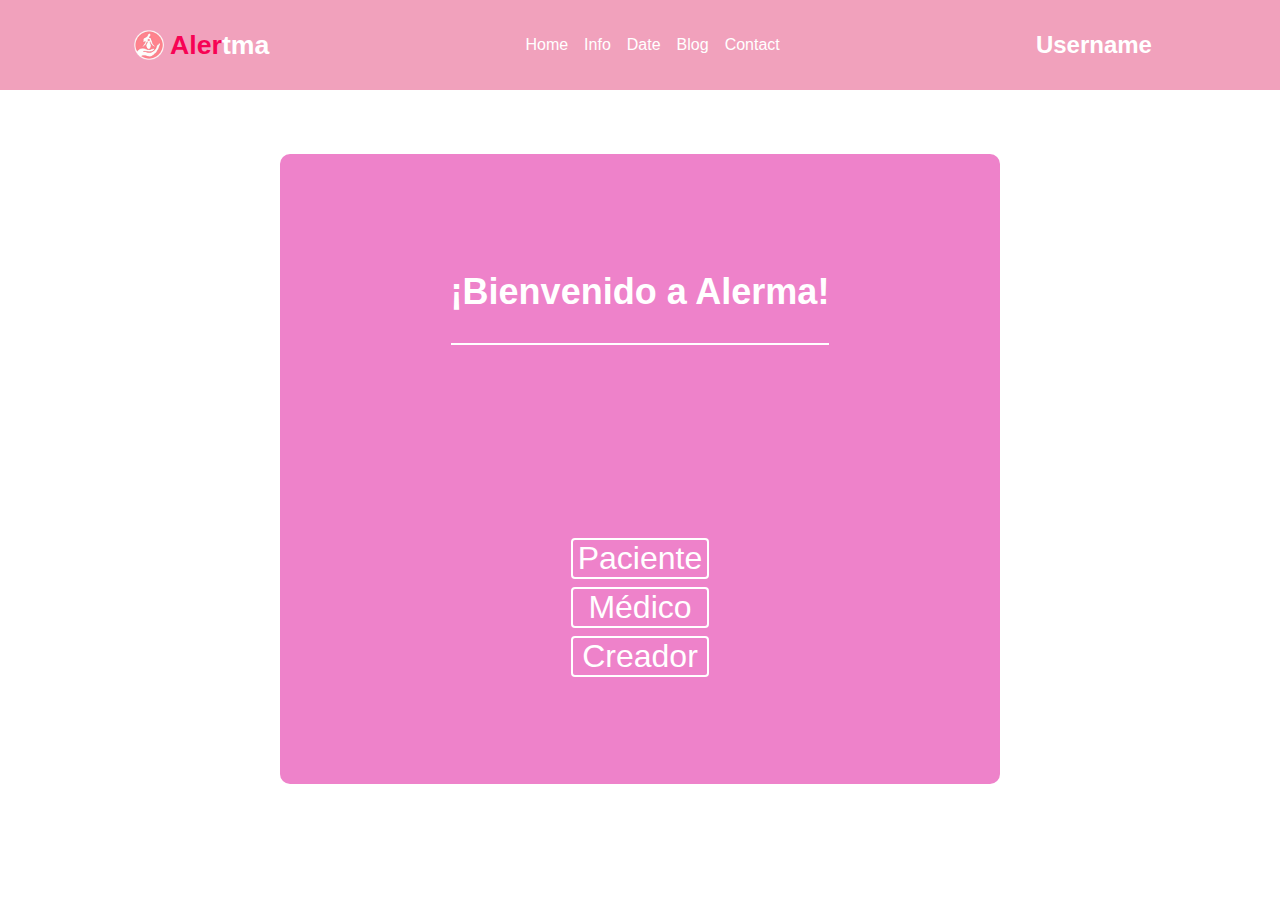
==== index.html @ 739d7bea "Update 0.0.1 Login_Header" ====
<!DOCTYPE html>
<html lang="en">
<head>
    
    <meta charset="UTF-8">
    <meta name="viewport" content="width=device-width, initial-scale=1.0">
    <link rel="shortcut icon" href="images/logo_fondo2.png" type="image/x-icon">
    <link rel="stylesheet" href="css/style1.css">
    <title>Alertma</title>
</head>
<body>
    <header class="head">
        <div class="head1">
            <img src="/images/logo_fondo2.png" alt="Logo">
            <h1>Aler <h1 id="tma">tma</h1></h1>
            
        </div>
        <div class="head2">
            <nav>
                <a href="">Home</a>
                <a href="">Info</a>
                <a href="">Date</a>
                <a href="">Blog</a>
                <a href="">Contact</a>
            </nav>
        </div>
        <div>
            <h2>Username</h2>
        </div>
    </header>
    <div class="container">
        <div class="cuadro">
            <div class="c1">
                <h2>¡Bienvenido a Alerma!</h2>
            </div>
            <div class="c2">
                <a href="html/page1.html">Paciente</a>
                <a href="html/page2.html">Médico</a>
                <a href="html/page3.html">Creador</a>
            </div>
        </div>
        
    </div>
</body>
</html>
---- css/style1.css ----
body{
    margin: 0 auto;
}

.head{
    background-color: #f1a1bc;
    height: 10vh;
    width: 100%;
    display: flex;
    justify-content: space-around;
    align-items: center;
    font-family: 'Lucida Sans', 'Lucida Sans Regular', 'Lucida Grande', 'Lucida Sans Unicode', Geneva, Verdana, sans-serif;
    color: white;
}
.head1{
    display: flex;
    align-items: center;
    color: #f70354;
    font-size:smaller;
}
#tma {
    color: white;
}
.head1 img{
    width: 30px;
    height: 30px;
    padding: 0px 6px;
}
.head2 nav{
    display: flex;
    gap: 16px;
    text-decoration: none;
}
nav a{
    text-decoration: none;
    color: white;
}
nav a:hover{
    text-decoration: overline;
    color: #f70354;
}

.container{
    width: 100%;
    display:flex ;
    justify-content: center;
}
.cuadro{
    margin: 5%;
    display: grid;
    align-items: center;
    justify-content: center;
    width: 80vh;
    height: 70vh;
    border-radius: 10px;
    background-color: #ee82ca;
}
.c1{
    display: grid;
    align-items: center;
    justify-content: center;
    
    font-family: 'Lucida Sans', 'Lucida Sans Regular', 'Lucida Grande', 'Lucida Sans Unicode', Geneva, Verdana, sans-serif;
    color:white; 
    font-size: 150%;
    border-bottom: 2px white solid;
}
.c2{
    display: grid;
    align-items: center;
    justify-content: center;
    gap: 8px;
    font-size: 200%;
    padding: 20px 0px;
}
.c2 a{
    text-align: center;
    border: 2px white double;
    border-radius: 4px;
    text-decoration: none;
    font-family: 'Lucida Sans', 'Lucida Sans Regular', 'Lucida Grande', 'Lucida Sans Unicode', Geneva, Verdana, sans-serif;
    color:white; 
    padding: 0px 5px;
}
.c2 a:hover{
    
    background-color:white;
    color: #ee82ca;
    border: #ee82ca;
}

.formulario {
    background-color: #f1a1bc;
    padding: 10px;
    margin-top: 2%;
    display: grid;
    gap: 5px;
}
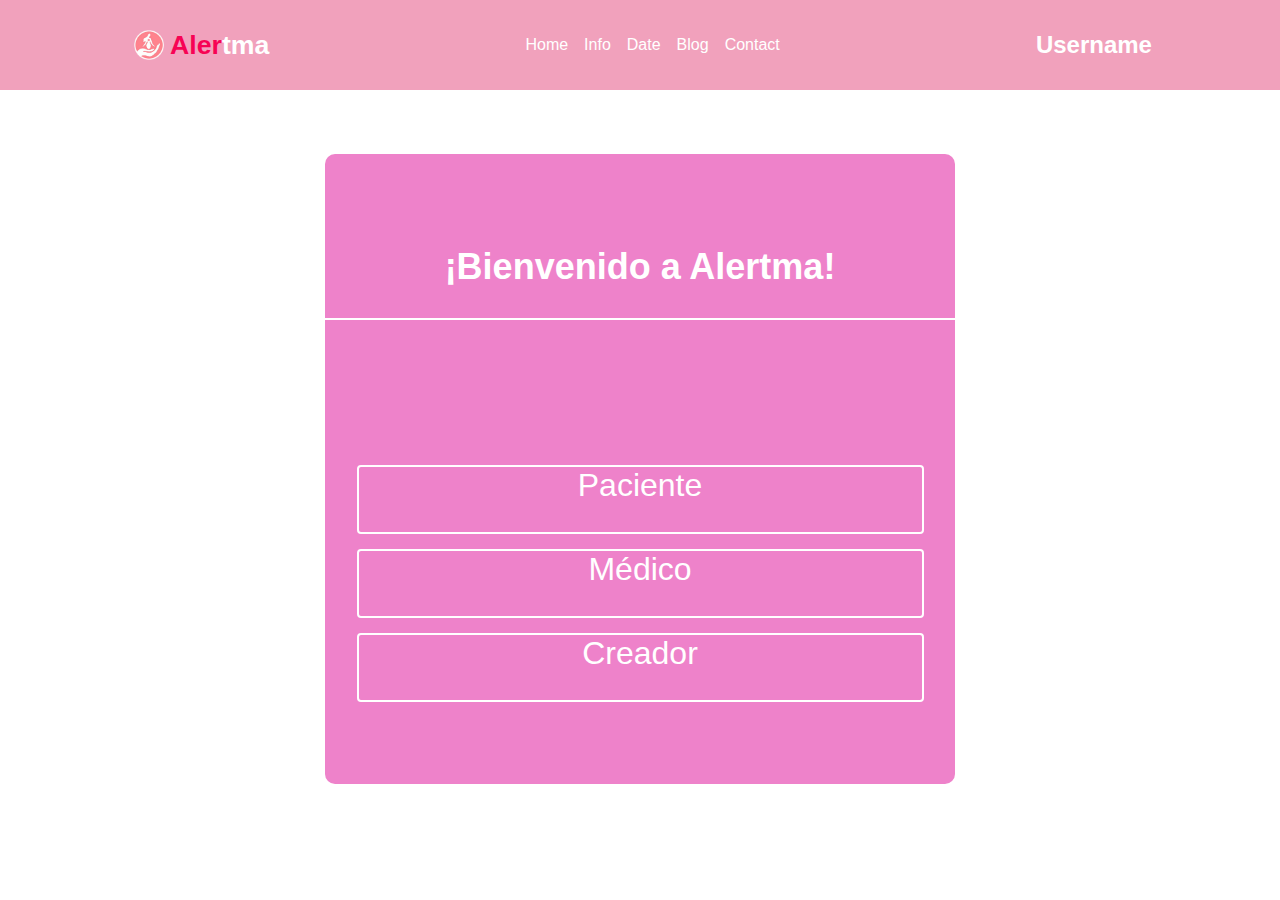
==== commit 937dfcaa: "Update 0.0.2 Register" ====
--- a/index.html
+++ b/index.html
@@ -8,7 +8,7 @@
     <link rel="stylesheet" href="css/style1.css">
     <title>Alertma</title>
 </head>
-<body>
+<body onload="load_page()">
     <header class="head">
         <div class="head1">
             <img src="/images/logo_fondo2.png" alt="Logo">
@@ -31,15 +31,39 @@
     <div class="container">
         <div class="cuadro">
             <div class="c1">
-                <h2>¡Bienvenido a Alerma!</h2>
+                <h2>¡Bienvenido a Alertma!</h2>
             </div>
             <div class="c2">
-                <a href="html/page1.html">Paciente</a>
-                <a href="html/page2.html">Médico</a>
-                <a href="html/page3.html">Creador</a>
+                <a href="html/page1.html" onmouseover="info()" onmouseout="leave()">
+                    Paciente<p id="paciente">Consigue información sobre el cáncer de mama, aprovecha los recursos que proporcionamos y toma medidas preventivas importantes.</p>
+                </a>
+                
+                <a href="html/page2.html" onmouseover="info()" onmouseout="leave()">
+                    Médico<p id="medico">Comparte tu conocimiento, apoya a promover la concienciación y la detección temprana del cáncer de mama.</p>
+                </a>
+                <a href="html/page3.html" onmouseover="info()" onmouseout="leave()">
+                    Creador<p id="creador">Explora la plataforma a tu gusto, sin limitaciones, viendo todos aquellos detalles que se ocultan al público.</p>
+                </a>
             </div>
         </div>
         
     </div>
 </body>
-</html>+</html>
+<script>
+    /*var paciente = document.getElementById("paciente");
+    var medico = document.getElementById("medico");
+    var creador = document.getElementById("creador");
+    function load_page(){
+        paciente.style.visibility = "hidden";
+        medico.style.visibility = "hidden";
+        creador.style.visibility = "hidden";
+
+    }
+    function info(){
+        paciente.style.visibility = "visible";
+    }
+    function leave(){
+        paciente.style.visibility = "hidden";
+    }*/
+</script>--- a/css/style1.css
+++ b/css/style1.css
@@ -50,8 +50,8 @@
     margin: 5%;
     display: grid;
     align-items: center;
-    justify-content: center;
-    width: 80vh;
+    justify-self: center;
+    width: 70vh;
     height: 70vh;
     border-radius: 10px;
     background-color: #ee82ca;
@@ -70,7 +70,7 @@
     display: grid;
     align-items: center;
     justify-content: center;
-    gap: 8px;
+    gap: 15px;
     font-size: 200%;
     padding: 20px 0px;
 }
@@ -82,18 +82,100 @@
     font-family: 'Lucida Sans', 'Lucida Sans Regular', 'Lucida Grande', 'Lucida Sans Unicode', Geneva, Verdana, sans-serif;
     color:white; 
     padding: 0px 5px;
+    height: 65px;
+    margin: 0px 5%;
 }
 .c2 a:hover{
     
     background-color:white;
     color: #ee82ca;
     border: #ee82ca;
+    height: 120px;
+    transition-duration: 150ms;
+}
+.c2 a:hover p{
+    visibility: visible;
+}
+.c2 p{
+    background-color: white;
+    visibility: hidden;
+    color: gray;
+    font-size: 38%;
+    border-radius: 10px;
+}
+#registro{
+    height: 100vh;
+}
+.formulario {
+    background-color: #f1a1bc;
+    color: white;
+    font-family: 'Lucida Sans', 'Lucida Sans Regular', 'Lucida Grande', 'Lucida Sans Unicode', Geneva, Verdana, sans-serif;
+    padding: 10px;
+    margin-top: 4%;
+    display: grid;
+    gap: 12px;
+    border-radius: 5px;
+    height: 80vh;
+}
+.formulario h3{
+    text-align: center;
+    font-weight: 100;
+    margin: 0% 20%;
+
+}
+.formulario input{
+    background-color:#f1a1bc;
+    border: 2px solid white;
+    color: white;
+    margin: 0% 20%;
+}
+.formulario input::placeholder{
+    color: white;
+}
+.formulario select{
+    border: 2px solid white;
+    background-color: #f1a1bc;
+    color: white;
+    margin: 0% 20%;
+}
+.formulario a{
+    background-color: white;
+    display: flex;
+    justify-content: center;
+    align-items: center;
+    margin: 0px 30%;
+    border-radius: 10px;
+    text-decoration: none;
+    color:#ee82ca;
+    font-weight: 800;
+    margin-top: 10px;
 }
 
-.formulario {
+
+#page{
+    display: flex;
+    justify-content: left;
+    height: 100vh;
+}
+.perfil{
+    display:grid;
+    align-items: center;
+    justify-items: center;
     background-color: #f1a1bc;
-    padding: 10px;
-    margin-top: 2%;
-    display: grid;
-    gap: 5px;
-}+    border-radius: 10px;
+    color: white;
+    font-size: medium;
+    font-family: 'Lucida Sans', 'Lucida Sans Regular', 'Lucida Grande', 'Lucida Sans Unicode', Geneva, Verdana, sans-serif;
+    margin-top: 1%;
+    margin-left: 1%;
+    height: 100%;
+    padding: 0px 3%;
+    
+}
+.perfil img{
+    width: 10vh;
+    height: 10vh;
+}
+#info2 {
+    border-bottom: 2px solid white;
+}
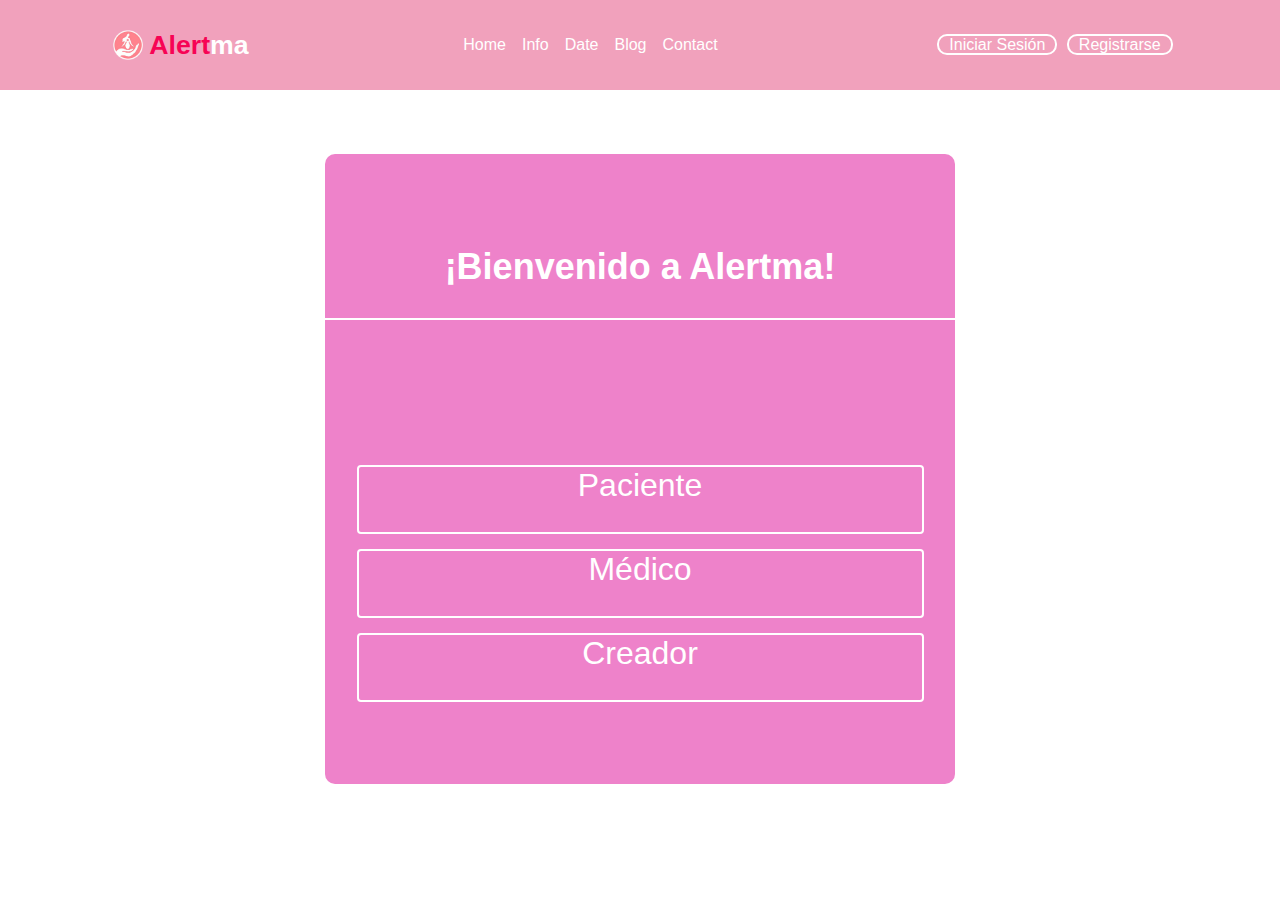
==== commit 33aca307: "Update 0.0.3 Page_Register" ====
--- a/index.html
+++ b/index.html
@@ -12,7 +12,7 @@
     <header class="head">
         <div class="head1">
             <img src="/images/logo_fondo2.png" alt="Logo">
-            <h1>Aler <h1 id="tma">tma</h1></h1>
+            <h1>Alert <h1 id="tma">ma</h1></h1>
             
         </div>
         <div class="head2">
@@ -25,7 +25,8 @@
             </nav>
         </div>
         <div>
-            <h2>Username</h2>
+            <a href="" class="login">Iniciar Sesión</a>
+            <a href="" class="login">Registrarse</a>
         </div>
     </header>
     <div class="container">
--- a/css/style1.css
+++ b/css/style1.css
@@ -39,6 +39,21 @@
 nav a:hover{
     text-decoration: overline;
     color: #f70354;
+}
+.login{
+    text-align: center;
+    text-decoration: none;
+    background-color:#f1a1bc;
+    border: white 2px solid;
+    border-radius: 10px;
+    padding: 0px 10px;
+    color: white;
+    margin-left: 5px;
+}
+.login:hover{
+    background-color: white;
+    color: #f1a1bc;
+    transition-duration: 200ms;
 }
 
 .container{
@@ -107,15 +122,18 @@
     height: 100vh;
 }
 .formulario {
-    background-color: #f1a1bc;
+    background-color:#f779a3;
     color: white;
     font-family: 'Lucida Sans', 'Lucida Sans Regular', 'Lucida Grande', 'Lucida Sans Unicode', Geneva, Verdana, sans-serif;
     padding: 10px;
     margin-top: 4%;
-    display: grid;
+    display: flex;
     gap: 12px;
     border-radius: 5px;
-    height: 80vh;
+    height: 60vh;
+    margin: 4% 5%;
+    justify-content: center;
+    text-align: center;
 }
 .formulario h3{
     text-align: center;
@@ -149,6 +167,14 @@
     color:#ee82ca;
     font-weight: 800;
     margin-top: 10px;
+}
+.form{
+    margin: 10px;
+    background-color: #f1a1bc;
+    width: 40%;
+    display: grid;
+    gap: 5px;
+    padding: 20px 0px;
 }
 
 
@@ -179,3 +205,41 @@
 #info2 {
     border-bottom: 2px solid white;
 }
+
+.banner{
+    background-image: url(/images/lazo.jpg);
+    background-color: #f70354;
+    width: 100%;
+    height: 60vh;
+    display: flex;
+    justify-content: center;
+    align-items: end;
+    background-size:cover;
+    background-position: center;
+}
+.banner img{
+    height: 80%;
+    width: 100%;
+}
+
+.ban{
+    background-color: #f70354;
+    margin: 5px;
+    height: 200px;
+    width: 100px;
+    padding: 10px 50px;
+    color: white;
+
+}
+.datos{
+    display: flex;
+    height: 100px;
+}
+
+.pag{
+    display: none;
+    position: absolute;
+}
+.reg:hover .pag{
+    display: block;
+}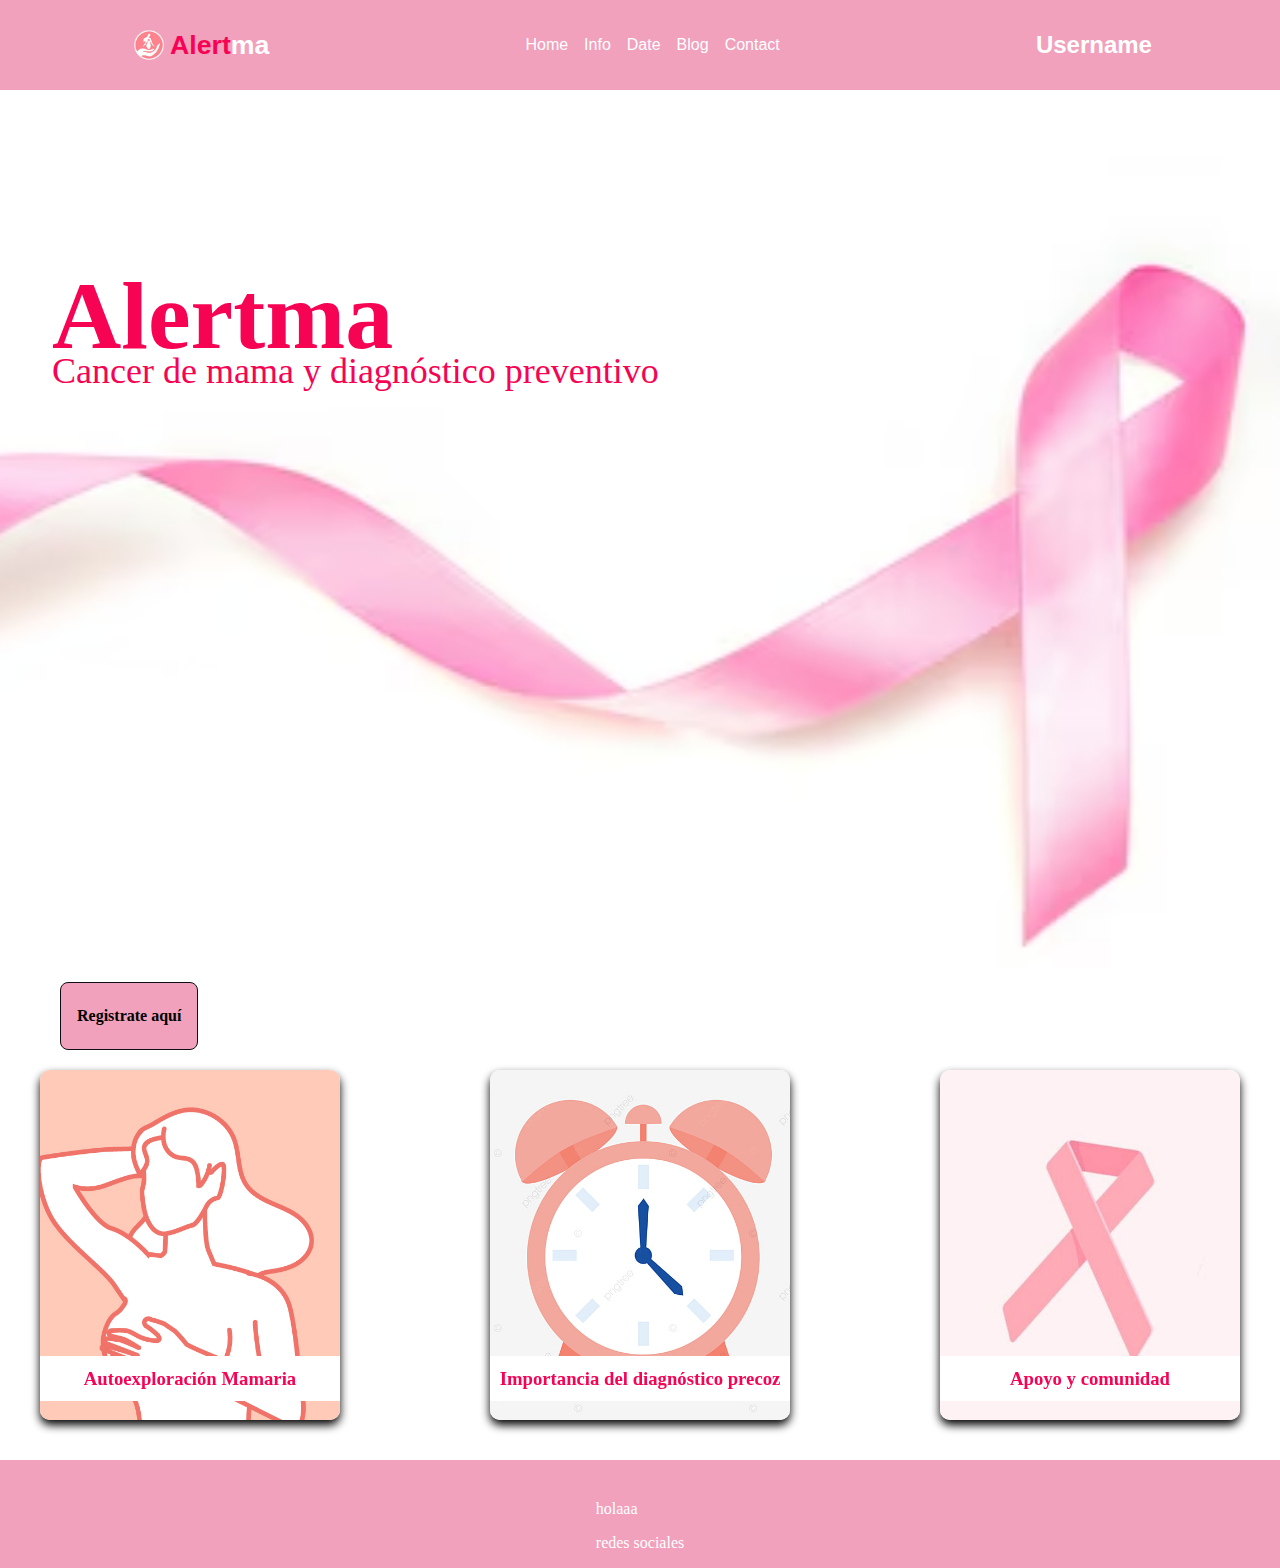
==== commit 6c0cdb85: "Update Index and Time_Dosis" ====
--- a/index.html
+++ b/index.html
@@ -1,17 +1,16 @@
 <!DOCTYPE html>
 <html lang="en">
 <head>
-    
     <meta charset="UTF-8">
     <meta name="viewport" content="width=device-width, initial-scale=1.0">
     <link rel="shortcut icon" href="images/logo_fondo2.png" type="image/x-icon">
-    <link rel="stylesheet" href="css/style1.css">
+    <link rel="stylesheet" href="css/style2.css">
     <title>Alertma</title>
 </head>
-<body onload="load_page()">
+<body>
     <header class="head">
         <div class="head1">
-            <img src="/images/logo_fondo2.png" alt="Logo">
+            <img src="images/logo_fondo2.png" alt="Logo">
             <h1>Alert <h1 id="tma">ma</h1></h1>
             
         </div>
@@ -25,46 +24,96 @@
             </nav>
         </div>
         <div>
-            <a href="" class="login">Iniciar Sesión</a>
-            <a href="" class="login">Registrarse</a>
+            <h2>Username</h2>
         </div>
     </header>
-    <div class="container">
-        <div class="cuadro">
-            <div class="c1">
-                <h2>¡Bienvenido a Alertma!</h2>
+
+    <main>
+        <div class="presentation">
+            <h1 class="description">
+                <Icon name="fluent:arrow-trending-lines-20-filled"/>
+                Alertma
+            </h1>
+            <p class="description2">Cancer de mama y diagnóstico preventivo</p>
+            <img src="/images/fondo.jpg" alt="" class="banner">
+        </div>
+
+        <div class="login">
+            <a href="html/login.html" class="hover:bg-[#0d0f14] hover:border-gray-300 hover:text-white transition-all duration-700 flex border border-[#0d0f14] justify-center items-center space-x-2 bg-gray-200 text-gray-800 rounded-xl px-5 py-2">
+                <p class="font-semibold">Registrate aquí</p>
+            </a>
+        </div>
+
+
+
+        <div class="card_container">
+            <div class="card">
+                <div class="face front">
+                    <img src="/images/tarjeta1.jpg" alt="">
+                    <h3>Autoexploración Mamaria</h3>
+                </div>
+                <div class="face back">
+                    <h3>Autoexploración Mamaria</h3>
+                    <p>¡Cuida de ti misma! La autoexploración mamaria es clave para detectar cualquier cambio en tu cuerpo. Tómate unos minutos cada mes para revisarte y detectar posibles señales de alerta temprana de cáncer de mama.</p>
+                    <div class="link">
+                        <a href="#">Details</a>
+                    </div>
+                </div>
             </div>
-            <div class="c2">
-                <a href="html/page1.html" onmouseover="info()" onmouseout="leave()">
-                    Paciente<p id="paciente">Consigue información sobre el cáncer de mama, aprovecha los recursos que proporcionamos y toma medidas preventivas importantes.</p>
-                </a>
-                
-                <a href="html/page2.html" onmouseover="info()" onmouseout="leave()">
-                    Médico<p id="medico">Comparte tu conocimiento, apoya a promover la concienciación y la detección temprana del cáncer de mama.</p>
-                </a>
-                <a href="html/page3.html" onmouseover="info()" onmouseout="leave()">
-                    Creador<p id="creador">Explora la plataforma a tu gusto, sin limitaciones, viendo todos aquellos detalles que se ocultan al público.</p>
-                </a>
+    
+            <div class="card">
+                <div class="face front">
+                    <img src="/images/tarjeta2.jpg" alt="">
+                    <h3>Importancia del diagnóstico precoz</h3>
+                </div>
+                <div class="face back">
+                    <h3>Importancia del diagnóstico precoz</h3>
+                    <p>El tiempo es crucial. ¡No esperes! Un diagnóstico precoz aumenta las posibilidades de tratamiento exitoso. Consulta a tu médico regularmente y realiza mamografías periódicamente.</p>
+                    <div class="link">
+                        <a href="#">Details</a>
+                    </div>
+                </div>
+            </div>
+    
+            
+            <div class="card">
+                <div class="face front">
+                    <img src="/images/tarjeta3.jpg" alt="">
+                    <h3>Apoyo y comunidad</h3>
+                </div>
+                <div class="face back">
+                    <h3>Apoyo y comunidad</h3>
+                    <p>¡No estás sola! La comunidad y el apoyo son fundamentales. Encuentra grupos de apoyo, amigos y familiares que te respalden en tu viaje contra el cáncer de mama.</p>
+                    <div class="link">
+                        <a href="#">Details</a>
+                    </div>
+                </div>
+            </div>
+    
+        </div>
+
+        <div class="information">
+            <div class="flex flex-col justify-center items-center gap-5">
+                <p class="text-4xl">holaaa</p>
+                <p class="font-light text-lg w-[400px] text-center">redes sociales</p>			
             </div>
         </div>
+    
+
+
+    </main>
+
+    <style>
         
-    </div>
+        
+    </style>
+
+
+
+    <footer>
+
+
+    </footer>
+    <script></script>
 </body>
-</html>
-<script>
-    /*var paciente = document.getElementById("paciente");
-    var medico = document.getElementById("medico");
-    var creador = document.getElementById("creador");
-    function load_page(){
-        paciente.style.visibility = "hidden";
-        medico.style.visibility = "hidden";
-        creador.style.visibility = "hidden";
-
-    }
-    function info(){
-        paciente.style.visibility = "visible";
-    }
-    function leave(){
-        paciente.style.visibility = "hidden";
-    }*/
-</script>+</html>--- a/css/style2.css
+++ b/css/style2.css
@@ -0,0 +1,359 @@
+
+body{
+    margin: 0 auto;
+}
+
+.head{
+    background-color: #f1a1bc;
+    height: 10vh;
+    width: 100%;
+    display: flex;
+    justify-content: space-around;
+    align-items: center;
+    font-family: 'Lucida Sans', 'Lucida Sans Regular', 'Lucida Grande', 'Lucida Sans Unicode', Geneva, Verdana, sans-serif;
+    color: white;
+}
+.head1{
+    display: flex;
+    align-items: center;
+    color: #f70354;
+    font-size:smaller;
+}
+#tma {
+    color: white;
+}
+.head1 img{
+    width: 30px;
+    height: 30px;
+    padding: 0px 6px;
+}
+.head2 nav{
+    display: flex;
+    gap: 16px;
+    text-decoration: none;
+}
+nav a{
+    text-decoration: none;
+    color: white;
+}
+nav a:hover{
+    text-decoration: overline;
+    color: #f70354;
+}
+
+.container{
+    width: 100%;
+    display:flex ;
+    justify-content: center;
+}
+.cuadro{
+    margin: 5%;
+    display: grid;
+    align-items: center;
+    justify-content: center;
+    width: 80vh;
+    height: 70vh;
+    border-radius: 10px;
+    background-color: #ee82ca;
+}
+.c1{
+    display: grid;
+    align-items: center;
+    justify-content: center;
+    
+    font-family: 'Lucida Sans', 'Lucida Sans Regular', 'Lucida Grande', 'Lucida Sans Unicode', Geneva, Verdana, sans-serif;
+    color:white; 
+    font-size: 150%;
+    border-bottom: 2px white solid;
+}
+.c2{
+    display: grid;
+    align-items: center;
+    justify-content: center;
+    gap: 8px;
+    font-size: 200%;
+    padding: 20px 0px;
+}
+.c2 a{
+    text-align: center;
+    border: 2px white double;
+    border-radius: 4px;
+    text-decoration: none;
+    font-family: 'Lucida Sans', 'Lucida Sans Regular', 'Lucida Grande', 'Lucida Sans Unicode', Geneva, Verdana, sans-serif;
+    color:white; 
+    padding: 0px 5px;
+}
+.c2 a:hover{
+    
+    background-color:white;
+    color: #ee82ca;
+    border: #ee82ca;
+}
+
+.formulario {
+    background-color: #f1a1bc;
+    padding: 10px;
+    margin-top: 2%;
+    display: grid;
+    gap: 5px;
+}
+
+.button{
+    font-weight: bold;
+    background-color: white; 
+    border: 2px solid pink; 
+    padding: 8px 16px;
+    font-size: 25px;
+    color: white;
+    font-weight: 500;
+    letter-spacing: 1px;
+    border-radius: 10px;
+    cursor: pointer;
+    margin-top: 20px;
+    margin-right: 10px; 
+    margin-left: 10px;
+    border-width: 3px;
+}
+
+.notifications a {
+    color: pink; /* Color del texto */
+    text-decoration: none;
+    font-weight: bold;
+}
+
+.alert{
+    background: rgb(254, 212, 219);
+    padding: 20px 40px;
+    min-width: 420px;
+    position: absolute;
+    right: 0px;
+    top: 55px;
+    border-radius: 4px;
+    border-left: 4px solid rgb(250, 74, 103); 
+    overflow: hidden;
+}
+.alert.hide{
+    display: none;
+}
+@keyframes show_notification{
+    0%{
+        transform: translateX(100%);
+    }
+    40%{
+        transform: translateX(-10%);
+    }
+    80%{
+        transform: translateX(0%);
+    }
+    100%{
+        transform: translateX(-10px);
+    }
+}
+
+.alert .warning{
+    position: absolute;
+    left: 20px;
+    top: 50%;
+    transform: translateY(-50%);
+    color: rgb(215, 48, 76);
+    font-size: 30px;
+
+}
+
+.alert .message{
+    padding: 0 20px;
+    font-size: 18px;
+    color: rgb(208, 50, 76);
+
+}
+
+.alert .close{
+    position: absolute;
+    right: 0px;
+    top: 50%;
+    transform: translateY(-50%);
+    background: rgb(254, 167, 181);
+    padding: 25px 15px;
+    cursor: pointer;
+
+}
+.close:hover{
+    background: rgb(254, 167, 181);
+}
+
+.close .est{
+    color: rgb(215, 48, 76);
+    font-size: 22px;
+    line-height: 40px;
+
+
+}
+
+.presentation{
+    display: flex;
+    flex-direction: column;
+    align-items: center;
+    justify-content: center;
+    gap: 3px;
+    width: 100%;
+    background-color: #ffffff;
+    color: #f70354;
+    height: 98vh;
+    position: relative;
+    overflow: hidden;
+    text-align: center;   
+
+}
+
+.banner {
+    width: 170%;
+    height: 170%;
+    margin-right: 0%; /* Ajusta la posición de la imagen hacia la derecha */
+    top: -10px;
+}
+
+.description{
+    font-size: 6rem;
+    font-weight: bold;
+    display: flex;
+    align-items: flex-start;
+    justify-content: flex-start;
+    margin-left: 2rem;
+    margin-top: 150px; /* Bajar un poco el texto */
+    position: absolute; 
+    top: 20px; 
+    left: 20px; 
+}
+
+.description2{
+    font-size: 2.25rem;
+    font-weight: 100;
+    display: flex;
+    align-items: flex-start;
+    justify-content: flex-start;
+    margin-left: 2rem;
+    margin-top: 250px; 
+    position: absolute; 
+    top: 10px; 
+    left: 20px; 
+      
+}
+.login {
+    text-align: start;
+    margin: 10px 60px 0;
+}
+
+.login a {
+    display: inline-flex;
+    justify-content: center;
+    align-items: center;
+    gap: 0.5rem;
+    background-color: #f1a1bc;
+    color: #000;
+    border: 1px solid #0d0f14;
+    border-radius: 0.5rem;
+    padding: 0.5rem 1rem;
+    text-decoration: none;
+    transition: all 0.7s;
+}
+
+.login a:hover {
+    background-color: #f70354;
+    border-color: #f70354;
+    color: white;
+}
+
+.login a p {
+    font-weight: 600;
+}
+
+
+.information{
+    display: flex; 
+    justify-content: center; 
+    align-items: center; 
+    width: 100%; 
+    background-color: #f1a1bc; 
+    color: white; 
+    padding-top: 24px; 
+
+}
+
+.card_container{
+    display: flex; 
+    justify-content: space-between; 
+    gap: 20px;
+    flex-wrap: wrap;
+    padding: 20px;
+    margin-top: -20px;
+}
+
+.card{
+    position: relative;
+    width: 300px;
+    height: 350px;
+    margin: 20px;
+}
+
+.card .face{
+    position: absolute;
+    width: 100%;
+    height: 100%;
+    backface-visibility: hidden;
+    border-radius: 10px;
+    overflow: hidden;
+    transition: .5s;
+}
+.card .front{
+    transform: perspective(600px) rotateY(0deg);
+    box-shadow: 0 5px 10px #000;
+}
+.card .front img{
+    position: absolute;
+    width: 100%;
+    height: 100%;
+    object-fit: cover;
+}
+.card .front h3{
+    position: absolute;
+    bottom: 0;
+    width: 100%;
+    height: 45px;
+    line-height: 45px;
+    color: #f70354;
+    background: #fff;
+    text-align: center;
+}
+.card .back{
+    transform: perspective(600px) rotateY(180deg);
+    background: #000;
+    padding: 15px;
+    color: #fff;
+    display: flex;
+    flex-direction: column;
+    justify-content: space-between;
+    text-align: center;
+    box-shadow: 0 5px 10px #ee82ca;
+}
+.card .back .link{
+    border-top: solid 1px #ffffff;
+    height: 50px;
+    line-height: 50px;
+}
+.card .back .link a{
+    color: #f70354;
+}
+.card .back h3{
+    font-size: 30px;
+    margin-top: 20px;
+    letter-spacing: 2px;
+}
+.card .back p{
+    letter-spacing: 1px;
+}
+.card:hover .front{
+    transform: perspective(600px) rotateY(180deg);
+}
+.card:hover .back{
+    transform: perspective(600px) rotateY(360deg);
+}
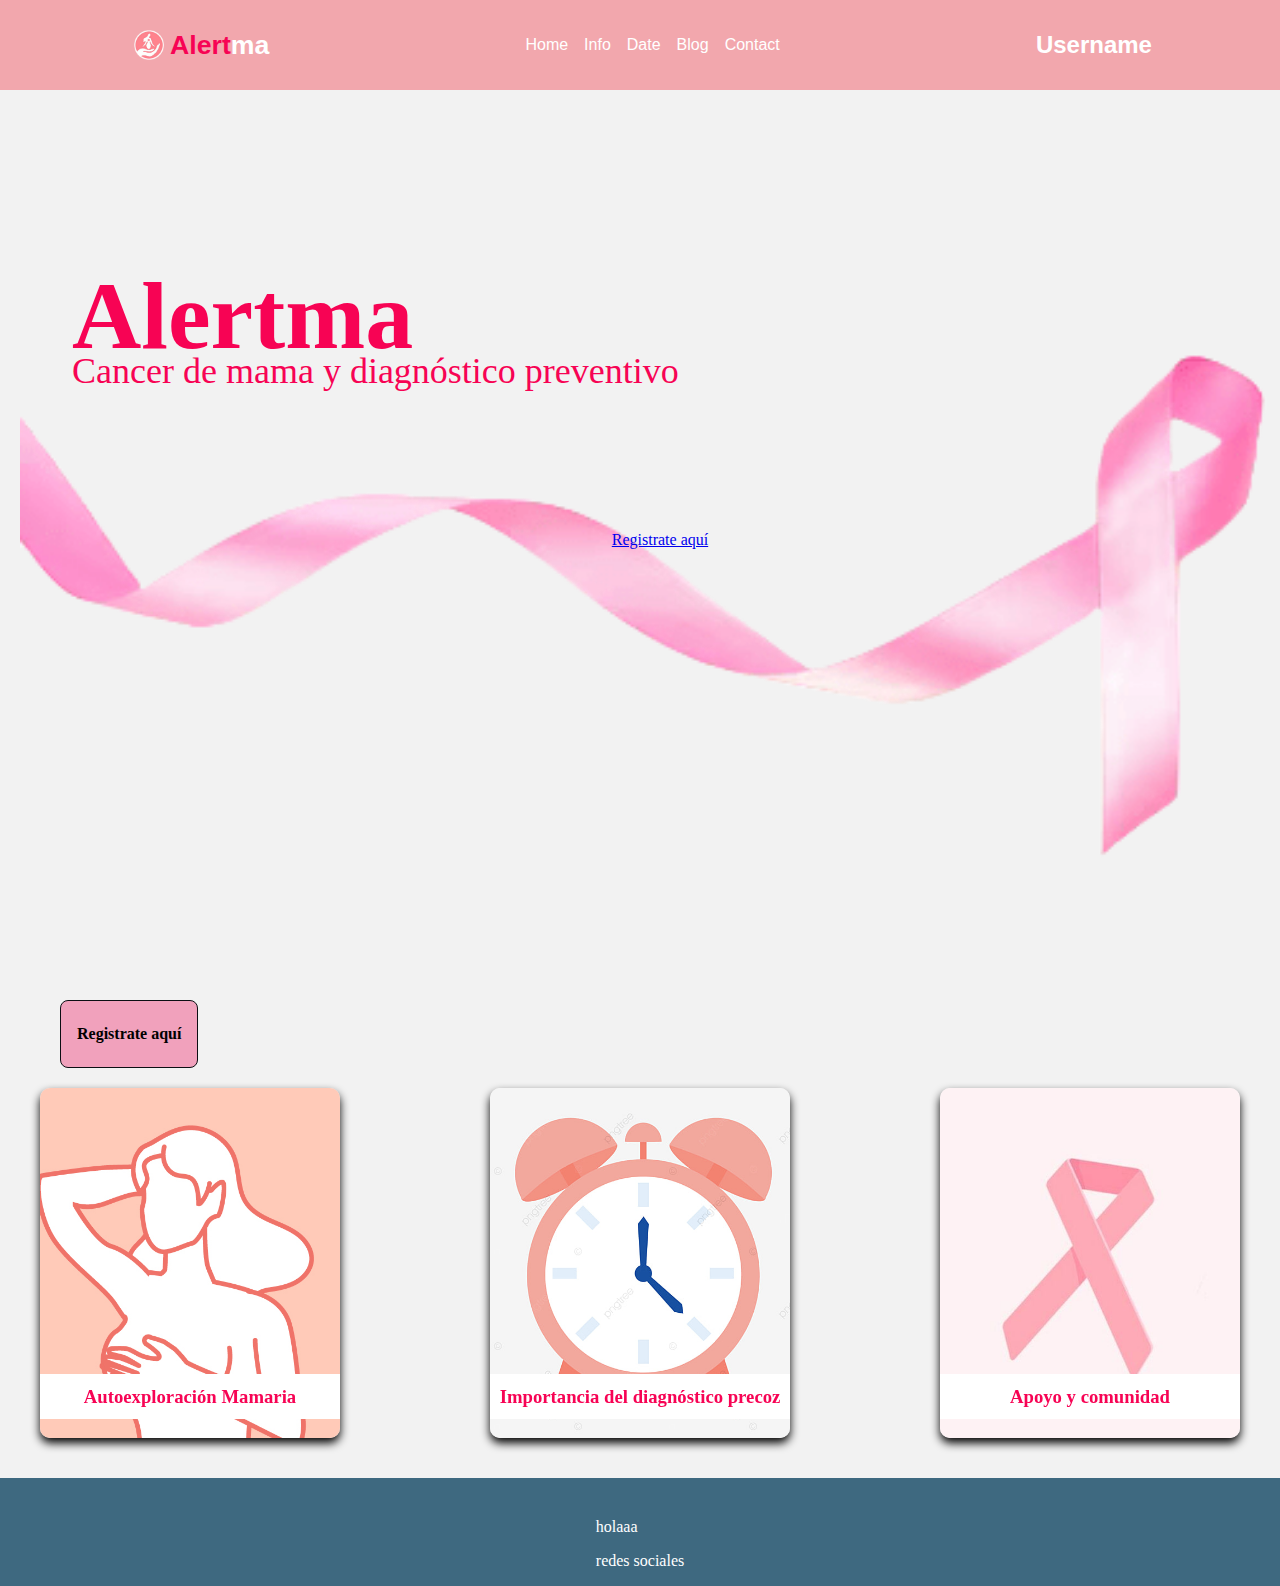
==== commit 8d4eee1e: "Add Prediagnostic 0.0.4" ====
--- a/index.html
+++ b/index.html
@@ -35,7 +35,9 @@
                 Alertma
             </h1>
             <p class="description2">Cancer de mama y diagnóstico preventivo</p>
-            <img src="/images/fondo.jpg" alt="" class="banner">
+            <a href="html/login.html" class="hover:bg-[#0d0f14] hover:border-gray-300 hover:text-white transition-all duration-700 flex border border-[#0d0f14] justify-center items-center space-x-2 bg-gray-200 text-gray-800 rounded-xl px-5 py-2">
+                <p class="font-semibold">Registrate aquí</p>
+            </a>
         </div>
 
         <div class="login">
--- a/css/style2.css
+++ b/css/style2.css
@@ -1,10 +1,11 @@
 
 body{
     margin: 0 auto;
+    background-color: #F2F2F2;
 }
 
 .head{
-    background-color: #f1a1bc;
+    background-color: #F2A7AD;
     height: 10vh;
     width: 100%;
     display: flex;
@@ -196,20 +197,26 @@
     justify-content: center;
     gap: 3px;
     width: 100%;
-    background-color: #ffffff;
-    color: #f70354;
-    height: 98vh;
+    background-image: url(/images/f5.png);
+    color: #f70354;
+    height: 100vh;
     position: relative;
     overflow: hidden;
     text-align: center;   
+    background-position:right;
+    background-size: cover;
+    margin-left: 20px;
+    
+    
 
 }
 
 .banner {
-    width: 170%;
-    height: 170%;
+    width: 100%;
+    height: 100%;
     margin-right: 0%; /* Ajusta la posición de la imagen hacia la derecha */
     top: -10px;
+    transform: scaleX(-1);
 }
 
 .description{
@@ -273,7 +280,7 @@
     justify-content: center; 
     align-items: center; 
     width: 100%; 
-    background-color: #f1a1bc; 
+    background-color: #3E6980; 
     color: white; 
     padding-top: 24px; 
 
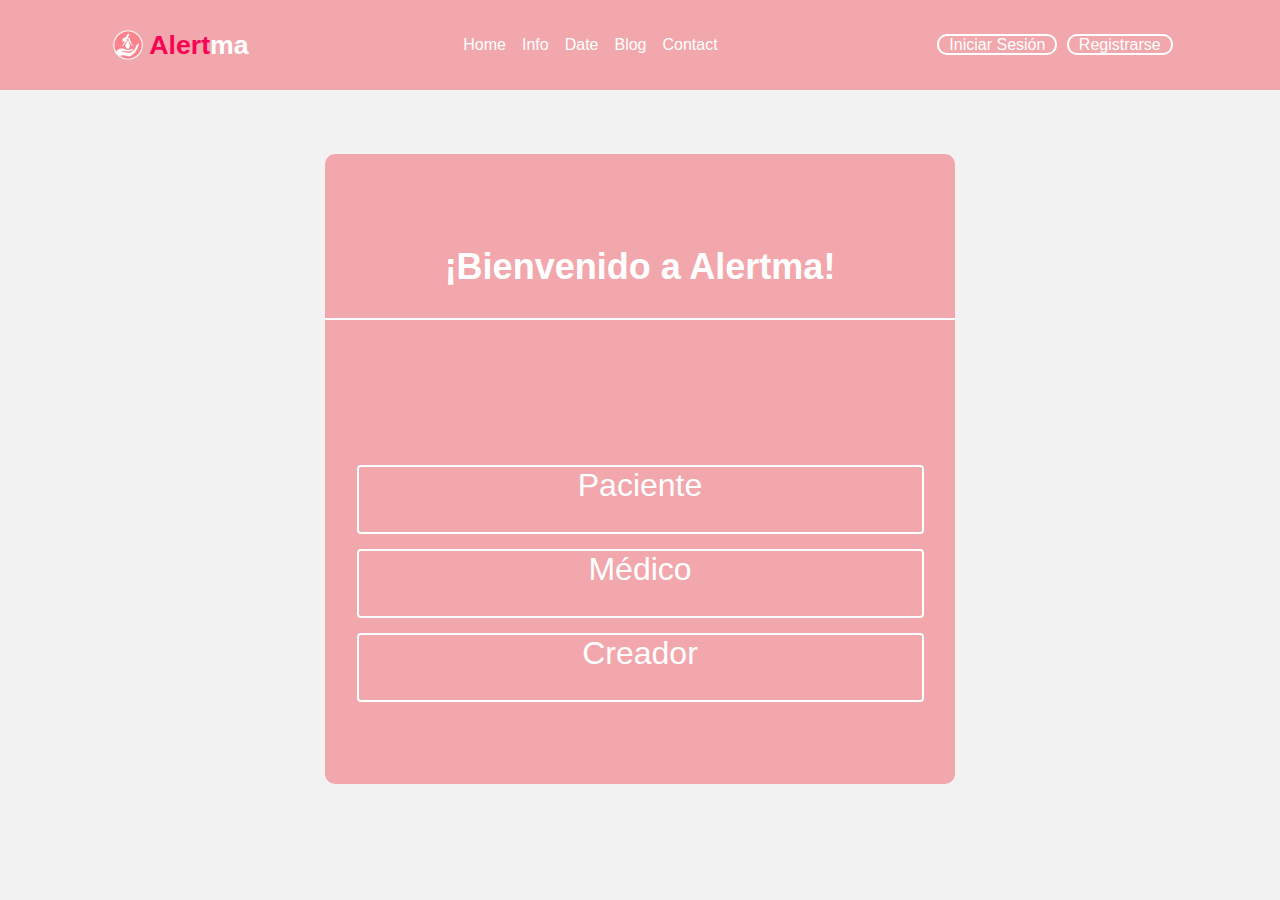
==== commit 626b075c: "Update 0.0.5" ====
--- a/index.html
+++ b/index.html
@@ -1,16 +1,17 @@
 <!DOCTYPE html>
 <html lang="en">
 <head>
+    
     <meta charset="UTF-8">
     <meta name="viewport" content="width=device-width, initial-scale=1.0">
-    <link rel="shortcut icon" href="images/logo_fondo2.png" type="image/x-icon">
-    <link rel="stylesheet" href="css/style2.css">
+    <link rel="shortcut icon" href="/images/logo_fondo2.png" type="image/x-icon">
+    <link rel="stylesheet" href="/css/style1.css">
     <title>Alertma</title>
 </head>
-<body>
+<body onload="load_page()">
     <header class="head">
         <div class="head1">
-            <img src="images/logo_fondo2.png" alt="Logo">
+            <img src="/images/logo_fondo2.png" alt="Logo">
             <h1>Alert <h1 id="tma">ma</h1></h1>
             
         </div>
@@ -24,98 +25,46 @@
             </nav>
         </div>
         <div>
-            <h2>Username</h2>
+            <a href="/html/singin.html" class="login">Iniciar Sesión</a>
+            <a href="/html/register.html" class="login">Registrarse</a>
         </div>
     </header>
-
-    <main>
-        <div class="presentation">
-            <h1 class="description">
-                <Icon name="fluent:arrow-trending-lines-20-filled"/>
-                Alertma
-            </h1>
-            <p class="description2">Cancer de mama y diagnóstico preventivo</p>
-            <a href="html/login.html" class="hover:bg-[#0d0f14] hover:border-gray-300 hover:text-white transition-all duration-700 flex border border-[#0d0f14] justify-center items-center space-x-2 bg-gray-200 text-gray-800 rounded-xl px-5 py-2">
-                <p class="font-semibold">Registrate aquí</p>
-            </a>
-        </div>
-
-        <div class="login">
-            <a href="html/login.html" class="hover:bg-[#0d0f14] hover:border-gray-300 hover:text-white transition-all duration-700 flex border border-[#0d0f14] justify-center items-center space-x-2 bg-gray-200 text-gray-800 rounded-xl px-5 py-2">
-                <p class="font-semibold">Registrate aquí</p>
-            </a>
-        </div>
-
-
-
-        <div class="card_container">
-            <div class="card">
-                <div class="face front">
-                    <img src="/images/tarjeta1.jpg" alt="">
-                    <h3>Autoexploración Mamaria</h3>
-                </div>
-                <div class="face back">
-                    <h3>Autoexploración Mamaria</h3>
-                    <p>¡Cuida de ti misma! La autoexploración mamaria es clave para detectar cualquier cambio en tu cuerpo. Tómate unos minutos cada mes para revisarte y detectar posibles señales de alerta temprana de cáncer de mama.</p>
-                    <div class="link">
-                        <a href="#">Details</a>
-                    </div>
-                </div>
+    <div class="container">
+        <div class="cuadro">
+            <div class="c1">
+                <h2>¡Bienvenido a Alertma!</h2>
             </div>
-    
-            <div class="card">
-                <div class="face front">
-                    <img src="/images/tarjeta2.jpg" alt="">
-                    <h3>Importancia del diagnóstico precoz</h3>
-                </div>
-                <div class="face back">
-                    <h3>Importancia del diagnóstico precoz</h3>
-                    <p>El tiempo es crucial. ¡No esperes! Un diagnóstico precoz aumenta las posibilidades de tratamiento exitoso. Consulta a tu médico regularmente y realiza mamografías periódicamente.</p>
-                    <div class="link">
-                        <a href="#">Details</a>
-                    </div>
-                </div>
-            </div>
-    
-            
-            <div class="card">
-                <div class="face front">
-                    <img src="/images/tarjeta3.jpg" alt="">
-                    <h3>Apoyo y comunidad</h3>
-                </div>
-                <div class="face back">
-                    <h3>Apoyo y comunidad</h3>
-                    <p>¡No estás sola! La comunidad y el apoyo son fundamentales. Encuentra grupos de apoyo, amigos y familiares que te respalden en tu viaje contra el cáncer de mama.</p>
-                    <div class="link">
-                        <a href="#">Details</a>
-                    </div>
-                </div>
-            </div>
-    
-        </div>
-
-        <div class="information">
-            <div class="flex flex-col justify-center items-center gap-5">
-                <p class="text-4xl">holaaa</p>
-                <p class="font-light text-lg w-[400px] text-center">redes sociales</p>			
+            <div class="c2">
+                <a href="/html/page1.html" onmouseover="info()" onmouseout="leave()">
+                    Paciente<p id="paciente">Consigue información sobre el cáncer de mama, aprovecha los recursos que proporcionamos y toma medidas preventivas importantes.</p>
+                </a>
+                
+                <a href="/html/page2.html" onmouseover="info()" onmouseout="leave()">
+                    Médico<p id="medico">Comparte tu conocimiento, apoya a promover la concienciación y la detección temprana del cáncer de mama.</p>
+                </a>
+                <a href="/html/page3.html" onmouseover="info()" onmouseout="leave()">
+                    Creador<p id="creador">Explora la plataforma a tu gusto, sin limitaciones, viendo todos aquellos detalles que se ocultan al público.</p>
+                </a>
             </div>
         </div>
-    
+        
+    </div>
+</body>
+</html>
+<script>
+    /*var paciente = document.getElementById("paciente");
+    var medico = document.getElementById("medico");
+    var creador = document.getElementById("creador");
+    function load_page(){
+        paciente.style.visibility = "hidden";
+        medico.style.visibility = "hidden";
+        creador.style.visibility = "hidden";
 
-
-    </main>
-
-    <style>
-        
-        
-    </style>
-
-
-
-    <footer>
-
-
-    </footer>
-    <script></script>
-</body>
-</html>+    }
+    function info(){
+        paciente.style.visibility = "visible";
+    }
+    function leave(){
+        paciente.style.visibility = "hidden";
+    }*/
+</script>--- a/css/style1.css
+++ b/css/style1.css
@@ -0,0 +1,372 @@
+
+body{
+    margin: 0 auto;
+    background-color: #F2F2F2;
+}
+
+.head{
+    background-color: #F2A7AD;
+    height: 10vh;
+    width: 100%;
+    display: flex;
+    justify-content: space-around;
+    align-items: center;
+    font-family: 'Lucida Sans', 'Lucida Sans Regular', 'Lucida Grande', 'Lucida Sans Unicode', Geneva, Verdana, sans-serif;
+    color: white;
+}
+.head1{
+    display: flex;
+    align-items: center;
+    color: #f70354;
+    font-size:smaller;
+}
+#tma {
+    color: white;
+}
+.head1 img{
+    width: 30px;
+    height: 30px;
+    padding: 0px 6px;
+}
+.head2 nav{
+    display: flex;
+    gap: 16px;
+    text-decoration: none;
+}
+nav a{
+    text-decoration: none;
+    color: white;
+}
+nav a:hover{
+    text-decoration: overline;
+    color: #f70354;
+}
+.login{
+    text-align: center;
+    text-decoration: none;
+    background-color:#F2A7AD;
+    border: white 2px solid;
+    border-radius: 10px;
+    padding: 0px 10px;
+    color: white;
+    margin-left: 5px;
+}
+.login:hover{
+    background-color: white;
+    color: #f1a1bc;
+    transition-duration: 200ms;
+}
+
+.container{
+    width: 100%;
+    display:flex ;
+    justify-content: center;
+}
+.cuadro{
+    margin: 5%;
+    display: grid;
+    align-items: center;
+    justify-self: center;
+    width: 70vh;
+    height: 70vh;
+    border-radius: 10px;
+    background-color: #F2A7AD;
+}
+.c1{
+    display: grid;
+    align-items: center;
+    justify-content: center;
+    
+    font-family: 'Lucida Sans', 'Lucida Sans Regular', 'Lucida Grande', 'Lucida Sans Unicode', Geneva, Verdana, sans-serif;
+    color:white; 
+    font-size: 150%;
+    border-bottom: 2px white solid;
+}
+.c2{
+    display: grid;
+    align-items: center;
+    justify-content: center;
+    gap: 15px;
+    font-size: 200%;
+    padding: 20px 0px;
+}
+.c2 a{
+    text-align: center;
+    border: 2px white double;
+    border-radius: 4px;
+    text-decoration: none;
+    font-family: 'Lucida Sans', 'Lucida Sans Regular', 'Lucida Grande', 'Lucida Sans Unicode', Geneva, Verdana, sans-serif;
+    color:white; 
+    padding: 0px 5px;
+    height: 65px;
+    margin: 0px 5%;
+}
+.c2 a:hover{
+    
+    background-color:white;
+    color: #F2A7AD;
+    border: #F2A7AD;
+    height: 120px;
+    transition-duration: 150ms;
+}
+.c2 a:hover p{
+    visibility: visible;
+}
+.c2 p{
+    background-color: white;
+    visibility: hidden;
+    color: gray;
+    font-size: 38%;
+    border-radius: 10px;
+}
+#registro{
+    height: 100vh;
+}
+.formulario {
+    background-color:#F2A7AD;
+    color: white;
+    font-family: 'Lucida Sans', 'Lucida Sans Regular', 'Lucida Grande', 'Lucida Sans Unicode', Geneva, Verdana, sans-serif;
+    padding: 10px;
+    margin-top: 4%;
+    display: flex;
+    gap: 12px;
+    border-radius: 5px;
+    height: 60vh;
+    margin: 4% 5%;
+    justify-content: center;
+    text-align: center;
+}
+.formulario h3{
+    text-align: center;
+    font-weight: 100;
+    margin: 0% 20%;
+
+}
+.formulario input{
+    background-color:#F2A7AD;
+    border: 2px solid white;
+    color: white;
+    margin: 0% 20%;
+}
+.formulario input::placeholder{
+    color: white;
+}
+.formulario select{
+    border: 2px solid white;
+    background-color: #F2A7AD;
+    color: white;
+    margin: 0% 20%;
+}
+.formulario a{
+    background-color: white;
+    display: flex;
+    justify-content: center;
+    align-items: center;
+    margin: 0px 30%;
+    border-radius: 10px;
+    text-decoration: none;
+    color:#ee82ca;
+    font-weight: 800;
+    margin-top: 10px;
+}
+.form{
+    margin: 10px;
+    background-color: #F2A7AD;
+    width: 40%;
+    display: grid;
+    gap: 5px;
+    padding: 20px 0px;
+}
+
+
+#page{
+    display: flex;
+    justify-content: left;
+    height: 100vh;
+}
+.perfil{
+    display:grid;
+    align-items: start;
+    justify-content: start;
+    text-align: left;
+    background-color: #F2A7AD;
+    border-radius: 10px;
+    color: white;
+    font-size: medium;
+    font-family: 'Lucida Sans', 'Lucida Sans Regular', 'Lucida Grande', 'Lucida Sans Unicode', Geneva, Verdana, sans-serif;
+    margin-top: 1%;
+    margin-left: 1%;
+    height: 100%;
+    padding: 0px 3%;
+    
+}
+.perfil img{
+    width: 10vh;
+    height: 10vh;
+}
+#info2 {
+    border-bottom: 2px solid white;
+}
+
+.banner{
+    background-image: url(/images/lazo.jpg);
+    background-color: #f70354;
+    width: 100%;
+    height: 60vh;
+    display: flex;
+    justify-content: center;
+    align-items: end;
+    background-size:cover;
+    background-position: center;
+}
+.banner img{
+    height: 80%;
+    width: 100%;
+}
+
+.ban{
+    background-color: #f70354;
+    margin: 5px;
+    height: 200px;
+    width: 100px;
+    padding: 10px 50px;
+    color: white;
+
+}
+.datos{
+    display: flex;
+    height: 100px;
+}
+
+.pag{
+    display: none;
+    position: absolute;
+}
+.reg:hover .pag{
+    display: block;
+}
+
+
+
+.button{
+    font-weight: bold;
+    background-color: white; 
+    border: 2px solid pink; 
+    padding: 8px 16px;
+    font-size: 25px;
+    color: white;
+    font-weight: 500;
+    letter-spacing: 1px;
+    border-radius: 10px;
+    cursor: pointer;
+    margin-top: 20px;
+    margin-right: 10px; 
+    margin-left: 10px;
+    border-width: 3px;
+}
+
+.notifications a {
+    color: pink; /* Color del texto */
+    text-decoration: none;
+    font-weight: bold;
+}
+
+.alert{
+    background: rgb(254, 212, 219);
+    padding: 20px 40px;
+    min-width: 420px;
+    position: absolute;
+    right: 0px;
+    top: 55px;
+    border-radius: 4px;
+    border-left: 4px solid rgb(250, 74, 103); 
+    overflow: hidden;
+}
+.alert.hide{
+    display: none;
+}
+@keyframes show_notification{
+    0%{
+        transform: translateX(100%);
+    }
+    40%{
+        transform: translateX(-10%);
+    }
+    80%{
+        transform: translateX(0%);
+    }
+    100%{
+        transform: translateX(-10px);
+    }
+}
+
+.alert .warning{
+    position: absolute;
+    left: 20px;
+    top: 50%;
+    transform: translateY(-50%);
+    color: rgb(215, 48, 76);
+    font-size: 30px;
+
+}
+
+.alert .message{
+    padding: 0 20px;
+    font-size: 18px;
+    color: rgb(208, 50, 76);
+
+}
+
+.alert .close{
+    position: absolute;
+    right: 0px;
+    top: 50%;
+    transform: translateY(-50%);
+    background: rgb(254, 167, 181);
+    padding: 25px 15px;
+    cursor: pointer;
+
+}
+.close:hover{
+    background: rgb(254, 167, 181);
+}
+
+.close .est{
+    color: rgb(215, 48, 76);
+    font-size: 22px;
+    line-height: 40px;
+
+
+}
+
+#maps{
+margin: 10% 1% 2% 0%;
+    display: flex;
+    justify-content: end;
+}
+#map{
+    background-color:gray;
+    padding: 10px;
+}
+
+.calculo{
+    margin-top: 10%;
+}
+#dosis{
+    display: grid;
+    gap: 5px;
+    background-color: #ee82ca;
+    padding: 10px;
+    font-size: large;
+    border-radius: 5px;
+}
+.button2{
+    text-decoration: none;
+    padding: 2px 5px;
+    background-color: white;
+    color: #ee82ca;
+    font-weight: 600;
+    margin: 0px 30%;
+    border-radius: 5px;
+    text-align: center;
+}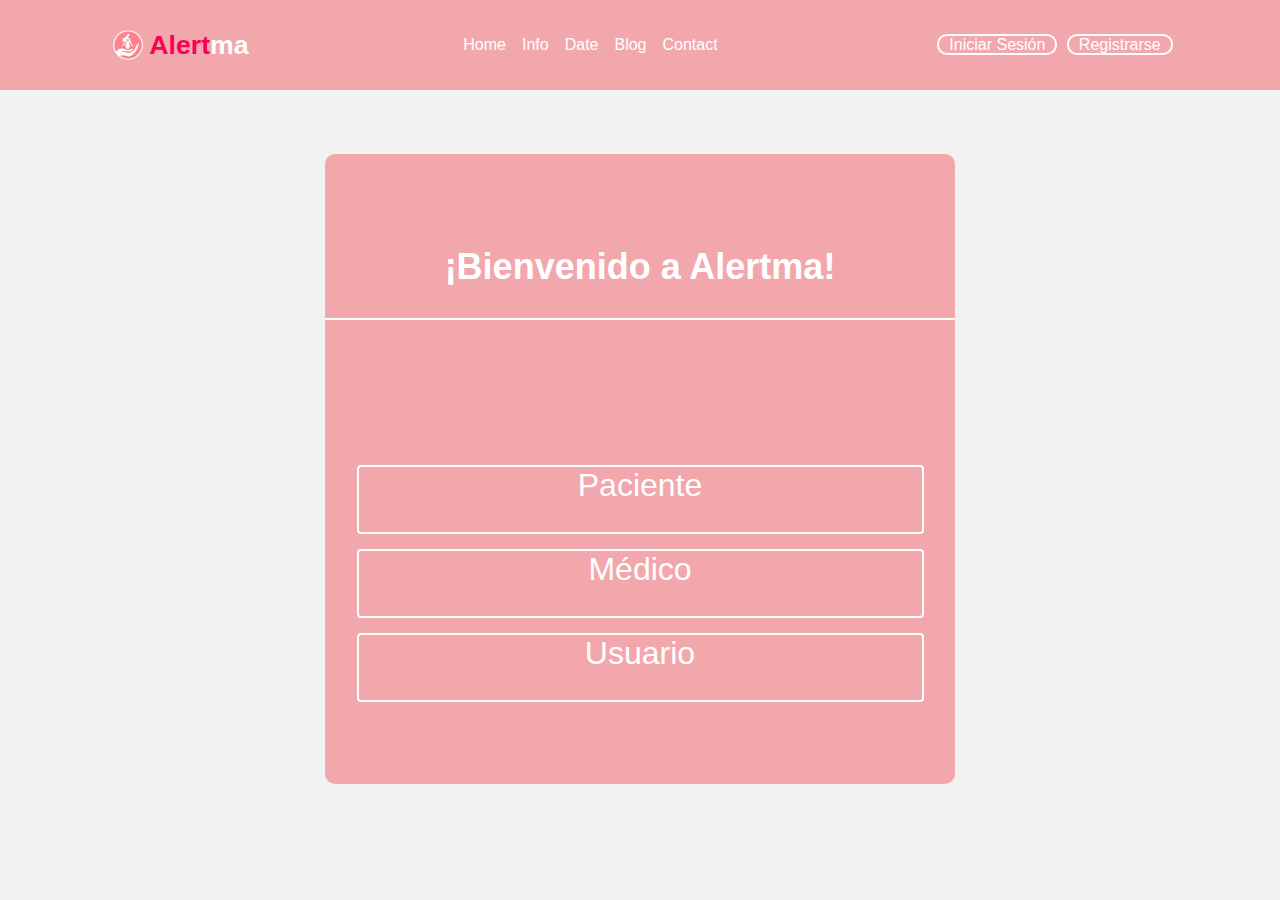
==== commit 61710045: "Update 0.0.7 RoleDoctor" ====
--- a/index.html
+++ b/index.html
@@ -4,14 +4,14 @@
     
     <meta charset="UTF-8">
     <meta name="viewport" content="width=device-width, initial-scale=1.0">
-    <link rel="shortcut icon" href="/images/logo_fondo2.png" type="image/x-icon">
-    <link rel="stylesheet" href="/css/style1.css">
+    <link rel="shortcut icon" href="images/logo_fondo2.png" type="image/x-icon">
+    <link rel="stylesheet" href="css/style1.css">
     <title>Alertma</title>
 </head>
 <body onload="load_page()">
     <header class="head">
         <div class="head1">
-            <img src="/images/logo_fondo2.png" alt="Logo">
+            <img src="images/logo_fondo2.png" alt="Logo">
             <h1>Alert <h1 id="tma">ma</h1></h1>
             
         </div>
@@ -25,8 +25,8 @@
             </nav>
         </div>
         <div>
-            <a href="/html/singin.html" class="login">Iniciar Sesión</a>
-            <a href="/html/register.html" class="login">Registrarse</a>
+            <a href="html/singin.html" class="login">Iniciar Sesión</a>
+            <a href="html/register.html" class="login">Registrarse</a>
         </div>
     </header>
     <div class="container">
@@ -35,36 +35,19 @@
                 <h2>¡Bienvenido a Alertma!</h2>
             </div>
             <div class="c2">
-                <a href="/html/page1.html" onmouseover="info()" onmouseout="leave()">
+                <a href="html/page1.html" onmouseover="info()" onmouseout="leave()">
                     Paciente<p id="paciente">Consigue información sobre el cáncer de mama, aprovecha los recursos que proporcionamos y toma medidas preventivas importantes.</p>
                 </a>
                 
-                <a href="/html/page2.html" onmouseover="info()" onmouseout="leave()">
+                <a href="html/doctor.html" onmouseover="info()" onmouseout="leave()">
                     Médico<p id="medico">Comparte tu conocimiento, apoya a promover la concienciación y la detección temprana del cáncer de mama.</p>
                 </a>
-                <a href="/html/page3.html" onmouseover="info()" onmouseout="leave()">
-                    Creador<p id="creador">Explora la plataforma a tu gusto, sin limitaciones, viendo todos aquellos detalles que se ocultan al público.</p>
+                <a href="html/page2.html" onmouseover="info()" onmouseout="leave()">
+                    Usuario<p id="usuario">¿Eres nuevo en la plataforma?, te invitamos a realizar la prueba pre-diagnostica de cáncer de mama</p>
                 </a>
             </div>
         </div>
         
     </div>
 </body>
-</html>
-<script>
-    /*var paciente = document.getElementById("paciente");
-    var medico = document.getElementById("medico");
-    var creador = document.getElementById("creador");
-    function load_page(){
-        paciente.style.visibility = "hidden";
-        medico.style.visibility = "hidden";
-        creador.style.visibility = "hidden";
-
-    }
-    function info(){
-        paciente.style.visibility = "visible";
-    }
-    function leave(){
-        paciente.style.visibility = "hidden";
-    }*/
-</script>+</html>